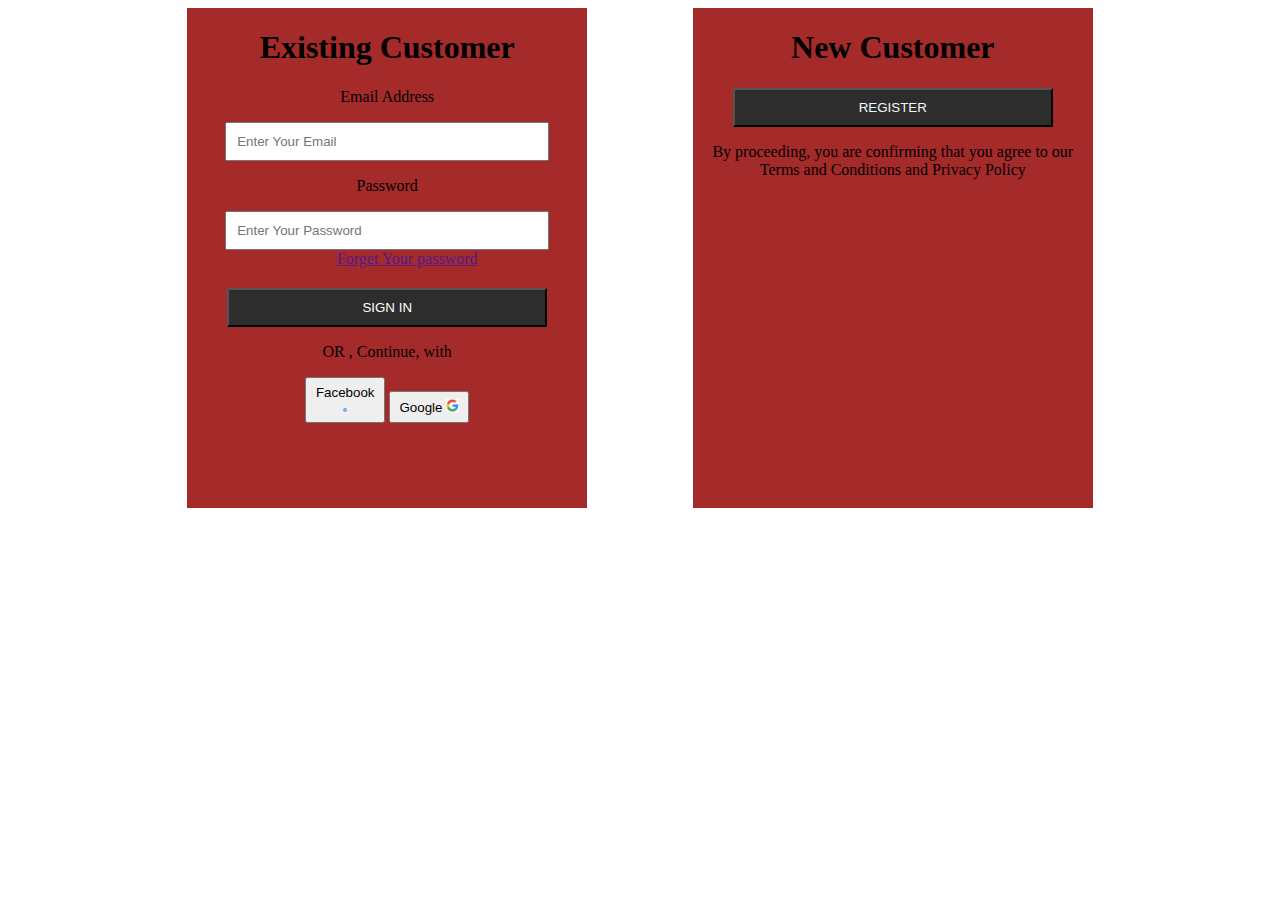
==== login.html @ 0c4c2a1d "done day3" ====
<!DOCTYPE html>
<html lang="en">
<head>
	<meta charset="UTF-8">
	<meta http-equiv="X-UA-Compatible" content="IE=edge">
	<meta name="viewport" content="width=device-width, initial-scale=1.0">
	<title>Login</title>
	<link rel="stylesheet" href="login.css">
</head>
<body>
	<div id="formDiv">
		<form id="form">
			<h1>Existing Customer</h1>
			<p>Email Address</p>
			<input id="email1" type="text" placeholder="Enter Your Email" required>
			<p>Password</p>
			<input id="pass1" type="text" placeholder="Enter Your Password" required>
			<br>
			<a href=""  id="forget_pass">Forget Your password</a>
			<br>
			<input type="submit" value="SIGN IN" id="sign">
			<p>OR , Continue, with</p>
			 <button id="fac">Facebook <img width="10%" src="./images/Facebook-logo.png" alt=""></button>
			 <button id="google">Google <img width="20%" src="./images/googleimg.png" alt=""></button>
	
		</form>
		<div id="register"><h1>New Customer</h1>
		<button id="btn_reg">REGISTER</button>
		<P>By proceeding, you are confirming that you agree to our Terms and Conditions and Privacy Policy</P>
	</div>
	</div>
	<script src="login.js"></script>
</body>
</html>
---- login.css ----
#account_page{
	display: none;
	display: block;

}
#formDiv{
	/* border: 2px solid red; */
	/*  */
	width: 80%;
	margin: auto;
	display: flex;
	justify-content: space-around;
	
}
 #register{
	text-align: center;
	height: 500px;
	width: 400px;
	background-color: brown;
 }
#btn_reg{
	width: 320px;
	padding: 10px;
	background-color:rgb(46, 45, 45);
	color: aliceblue;
	cursor: pointer;
	
}
#btn_reg:hover{
	background-color: cadetblue;
}
#formDiv>form{
	text-align: center;
	height: 500px;
	width: 400px;
	background-color: brown;
}
input{
	width: 300px;
	padding: 10px;
}
#forget_pass{
	margin-top: 50px;
	margin-left: 40px;
}
#sign{
	width: 320px;
margin-top: 20px;
padding: 10px ;
border-radius: none;
background-color:rgb(46, 45, 45) ;
color: white;
}
#fac{
	width: 20%;
	padding: 6px;
  }
#google{
	width: 20%;
	padding: 6px;
}
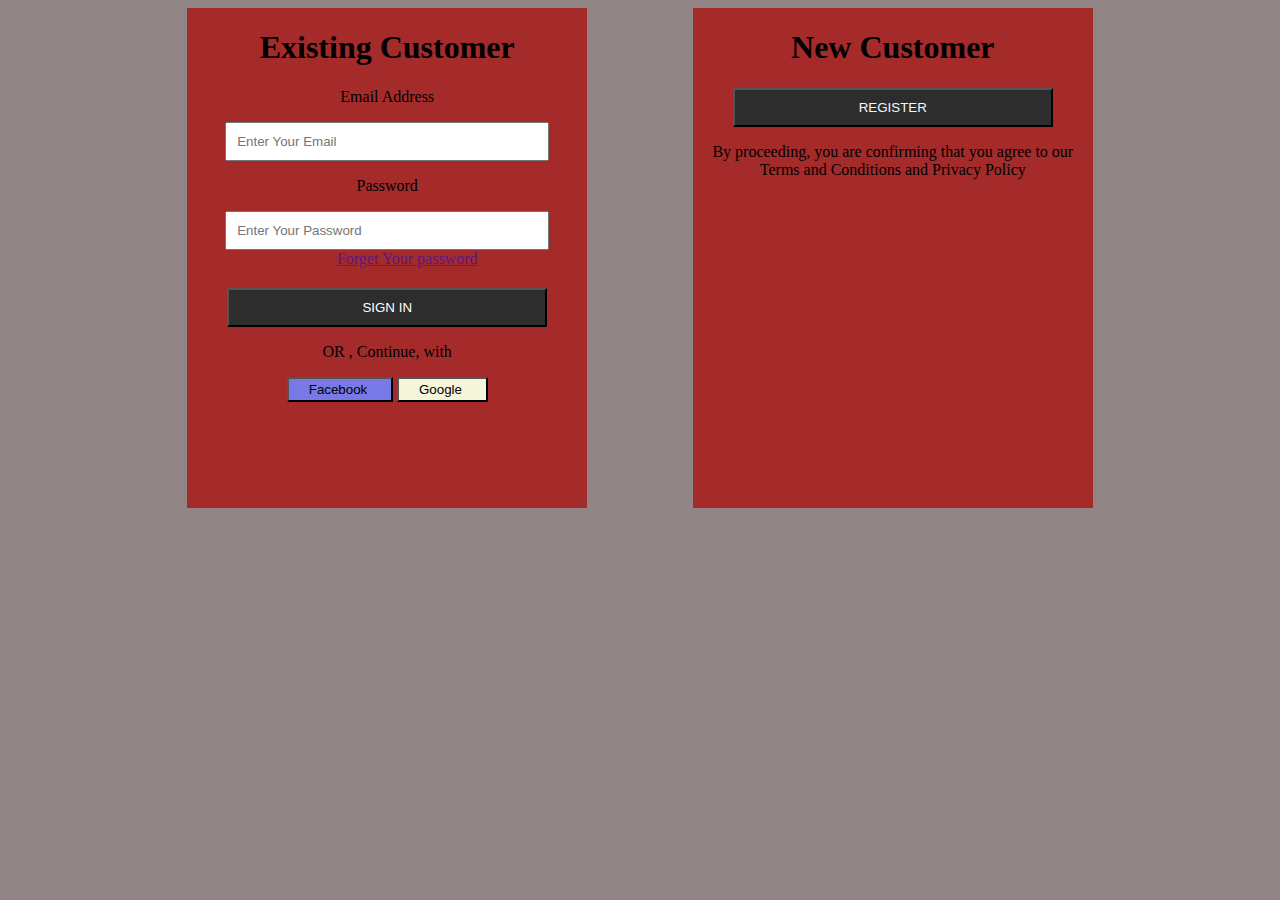
==== commit 650c3ed1: "Merge pull request #7 from guptag0808/day-5" ====
--- a/login.html
+++ b/login.html
@@ -20,8 +20,8 @@
 			<br>
 			<input type="submit" value="SIGN IN" id="sign">
 			<p>OR , Continue, with</p>
-			 <button id="fac">Facebook <img width="10%" src="./images/Facebook-logo.png" alt=""></button>
-			 <button id="google">Google <img width="20%" src="./images/googleimg.png" alt=""></button>
+			 <button id="fac">Facebook <img width="10%" src="" alt=""></button>
+			 <button id="google">Google <img width="20%" src="" alt=""></button>
 	
 		</form>
 		<div id="register"><h1>New Customer</h1>
--- a/login.css
+++ b/login.css
@@ -1,8 +1,12 @@
+body{
+	background-color: rgb(146, 133, 133);
+}
 #account_page{
 	display: none;
 	display: block;
 
 }
+
 #formDiv{
 	/* border: 2px solid red; */
 	/*  */
@@ -52,10 +56,12 @@
 color: white;
 }
 #fac{
-	width: 20%;
-	padding: 6px;
+	/* width: 20%; */
+	padding: 3px 20px;
+	background-color: rgb(120, 120, 231);
   }
 #google{
-	width: 20%;
-	padding: 6px;
+	/* width: 20%; */
+	background-color: beige;
+	padding: 3px 20px;
 }